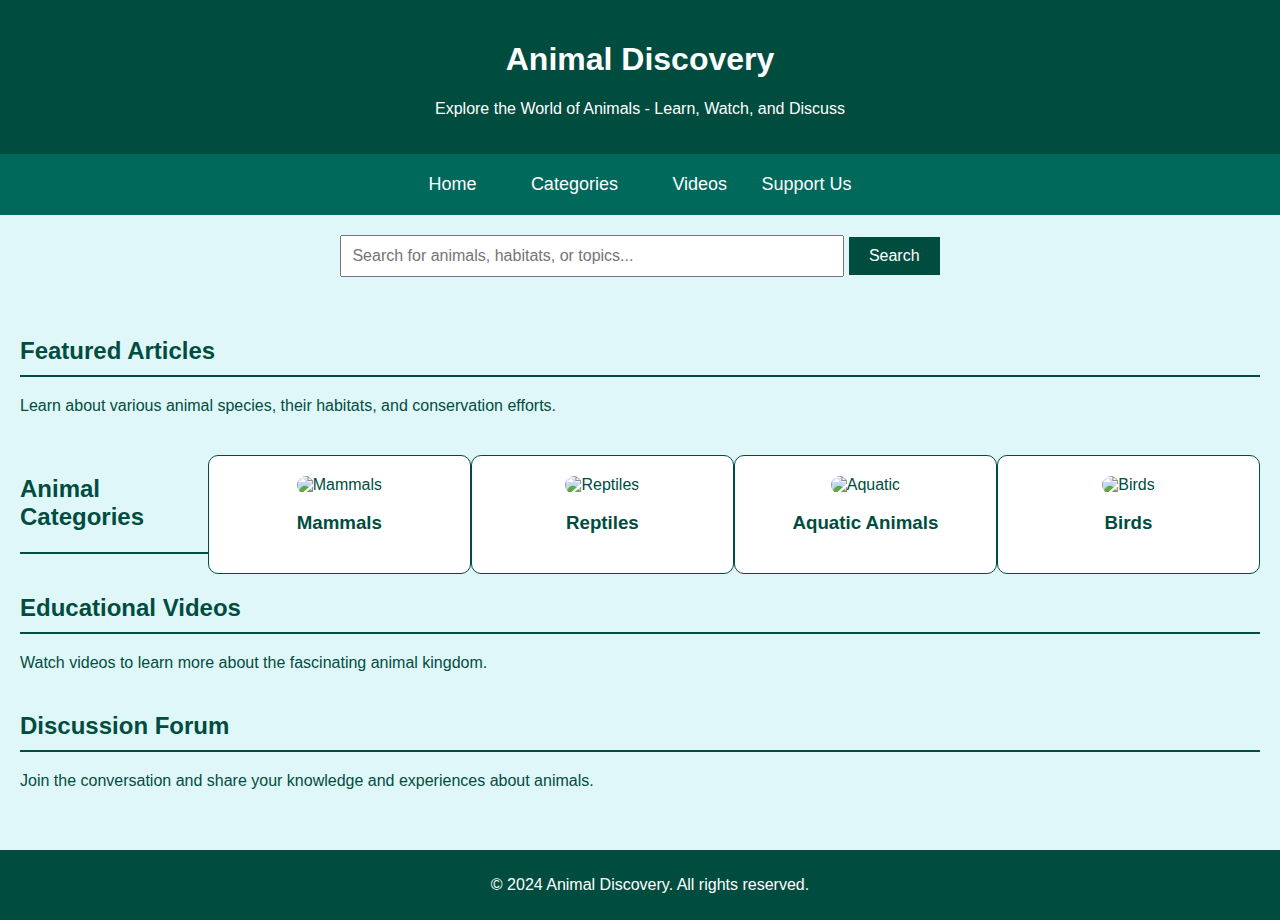
==== Animal Discovery.html @ abb5935a "testing" ====
<!DOCTYPE html>
<html lang="en">

<head>
    <meta charset="UTF-8">
    <meta name="viewport" content="width=device-width, initial-scale=1.0">
    <title>Animal Discovery</title>
    <style>
        body {
            font-family: Arial, sans-serif;
            background-color: #e0f7fa;
            color: #004d40;
            margin: 0;
            padding: 0;
        }

        header {
            background-color: #004d40;
            color: #ffffff;
            text-align: center;
            padding: 20px;
        }

        nav {
            background-color: #00695c;
            padding: 10px;
            text-align: center;
            position: relative;
        }

        nav a {
            color: #ffffff;
            text-decoration: none;
            margin: 0 15px;
            font-size: 18px;
            display: inline-block;
        }

        /* Dropdown container */
        .dropdown {
            position: relative;
            display: inline-block;
        }

        /* Dropdown button */
        .dropdown-btn {
            background-color: #00695c;
            color: white;
            padding: 10px 20px;
            font-size: 18px;
            border: none;
            cursor: pointer;
        }

        /* Dropdown content */
        .dropdown-content {
            display: none;
            position: absolute;
            background-color: #004d40;
            min-width: 160px;
            box-shadow: 0px 8px 16px 0px rgba(0, 0, 0, 0.2);
            z-index: 1;
        }

        .dropdown-content a {
            color: white;
            padding: 12px 16px;
            text-decoration: none;
            display: block;
            text-align: left;
        }

        .dropdown-content a:hover {
            background-color: #00695c;
        }

        .dropdown:hover .dropdown-content {
            display: block;
        }

        .dropdown:hover .dropdown-btn {
            background-color: #004d40;
        }

        #search-bar {
            margin: 20px auto;
            max-width: 600px;
            text-align: center;
        }

        #search-bar input[type="text"] {
            width: 80%;
            padding: 10px;
            font-size: 16px;
        }

        #search-bar button {
            padding: 10px 20px;
            font-size: 16px;
            background-color: #004d40;
            color: white;
            border: none;
            cursor: pointer;
        }

        #main-content {
            padding: 20px;
        }

        .highlighted-articles,
        .video-section,
        .forum-section {
            margin-bottom: 40px;
        }

        h2 {
            border-bottom: 2px solid #004d40;
            padding-bottom: 10px;
        }

        .category-section {
            display: flex;
            justify-content: space-around;
            margin-top: 30px;
        }

        .category-card {
            background-color: #ffffff;
            border: 1px solid #004d40;
            padding: 20px;
            width: 20%;
            text-align: center;
            border-radius: 10px;
        }

        .category-card img {
            width: 100%;
            height: auto;
            border-radius: 10px;
        }

        footer {
            background-color: #004d40;
            color: white;
            text-align: center;
            padding: 10px;
            position: relative;
            bottom: 0;
            width: 100%;
        }
    </style>
</head>

<body>

    <header>
        <h1>Animal Discovery</h1>
        <p>Explore the World of Animals - Learn, Watch, and Discuss</p>
    </header>

    <nav>
        <a href="#home">Home</a>
        <div class="dropdown">
            <a href="#catagory.html" class="dropdown-btn">Categories</a>
            <div class="dropdown-content">
                <a href="#mammals">Mammals</a>
                <a href="#reptiles">Reptiles</a>
                <a href="#aquatic">Aquatic Animals</a>
                <a href="#birds">Birds</a>
            </div>
        </div>
        <a href="#videos">Videos</a>
        <a href="support.html">Support Us</a>
    </nav>

    <div id="search-bar">
        <input type="text" placeholder="Search for animals, habitats, or topics...">
        <button>Search</button>
    </div>

    <div id="main-content">
        <section class="highlighted-articles">
            <h2>Featured Articles</h2>
            <p>Learn about various animal species, their habitats, and conservation efforts.</p>
        </section>

        <section id="categories" class="category-section">
            <h2>Animal Categories</h2>
            <div class="category-card">
                <img src="https://via.placeholder.com/150" alt="Mammals">
                <h3 id="mammals">Mammals</h3>
            </div>
            <div class="category-card">
                <img src="https://via.placeholder.com/150" alt="Reptiles">
                <h3 id="reptiles">Reptiles</h3>
            </div>
            <div class="category-card">
                <img src="https://via.placeholder.com/150" alt="Aquatic">
                <h3 id="aquatic">Aquatic Animals</h3>
            </div>
            <div class="category-card">
                <img src="https://via.placeholder.com/150" alt="Birds">
                <h3 id="birds">Birds</h3>
            </div>
        </section>

        <section id="videos" class="video-section">
            <h2>Educational Videos</h2>
            <p>Watch videos to learn more about the fascinating animal kingdom.</p>
            <!-- Add video thumbnails here -->
        </section>

        <section id="forum" class="forum-section">
            <h2>Discussion Forum</h2>
            <p>Join the conversation and share your knowledge and experiences about animals.</p>
        </section>
    </div>

    <footer>
        <p>&copy; 2024 Animal Discovery. All rights reserved.</p>
    </footer>

</body>

</html>
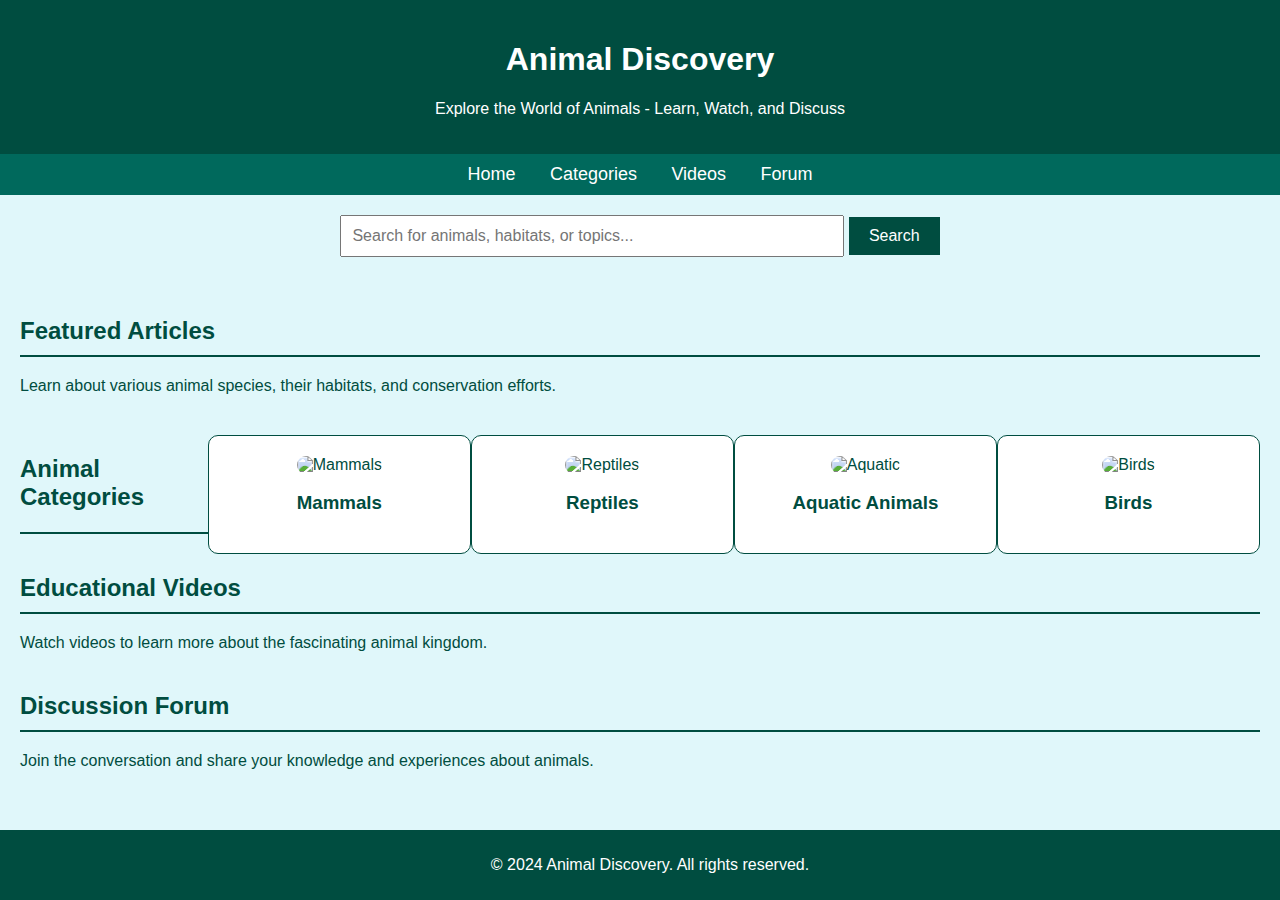
==== commit f8114d86: "final" ====
--- a/Animal Discovery.html
+++ b/Animal Discovery.html
@@ -25,7 +25,6 @@
             background-color: #00695c;
             padding: 10px;
             text-align: center;
-            position: relative;
         }
 
         nav a {
@@ -33,53 +32,6 @@
             text-decoration: none;
             margin: 0 15px;
             font-size: 18px;
-            display: inline-block;
-        }
-
-        /* Dropdown container */
-        .dropdown {
-            position: relative;
-            display: inline-block;
-        }
-
-        /* Dropdown button */
-        .dropdown-btn {
-            background-color: #00695c;
-            color: white;
-            padding: 10px 20px;
-            font-size: 18px;
-            border: none;
-            cursor: pointer;
-        }
-
-        /* Dropdown content */
-        .dropdown-content {
-            display: none;
-            position: absolute;
-            background-color: #004d40;
-            min-width: 160px;
-            box-shadow: 0px 8px 16px 0px rgba(0, 0, 0, 0.2);
-            z-index: 1;
-        }
-
-        .dropdown-content a {
-            color: white;
-            padding: 12px 16px;
-            text-decoration: none;
-            display: block;
-            text-align: left;
-        }
-
-        .dropdown-content a:hover {
-            background-color: #00695c;
-        }
-
-        .dropdown:hover .dropdown-content {
-            display: block;
-        }
-
-        .dropdown:hover .dropdown-btn {
-            background-color: #004d40;
         }
 
         #search-bar {
@@ -141,7 +93,7 @@
 
         footer {
             background-color: #004d40;
-            color: white;
+            color:white;
             text-align: center;
             padding: 10px;
             position: relative;
@@ -160,17 +112,9 @@
 
     <nav>
         <a href="#home">Home</a>
-        <div class="dropdown">
-            <a href="#catagory.html" class="dropdown-btn">Categories</a>
-            <div class="dropdown-content">
-                <a href="#mammals">Mammals</a>
-                <a href="#reptiles">Reptiles</a>
-                <a href="#aquatic">Aquatic Animals</a>
-                <a href="#birds">Birds</a>
-            </div>
-        </div>
+        <a href="#categories">Categories</a>
         <a href="#videos">Videos</a>
-        <a href="support.html">Support Us</a>
+        <a href="#forum">Forum</a>
     </nav>
 
     <div id="search-bar">
@@ -188,19 +132,19 @@
             <h2>Animal Categories</h2>
             <div class="category-card">
                 <img src="https://via.placeholder.com/150" alt="Mammals">
-                <h3 id="mammals">Mammals</h3>
+                <h3>Mammals</h3>
             </div>
             <div class="category-card">
                 <img src="https://via.placeholder.com/150" alt="Reptiles">
-                <h3 id="reptiles">Reptiles</h3>
+                <h3>Reptiles</h3>
             </div>
             <div class="category-card">
                 <img src="https://via.placeholder.com/150" alt="Aquatic">
-                <h3 id="aquatic">Aquatic Animals</h3>
+                <h3>Aquatic Animals</h3>
             </div>
             <div class="category-card">
                 <img src="https://via.placeholder.com/150" alt="Birds">
-                <h3 id="birds">Birds</h3>
+                <h3>Birds</h3>
             </div>
         </section>
 
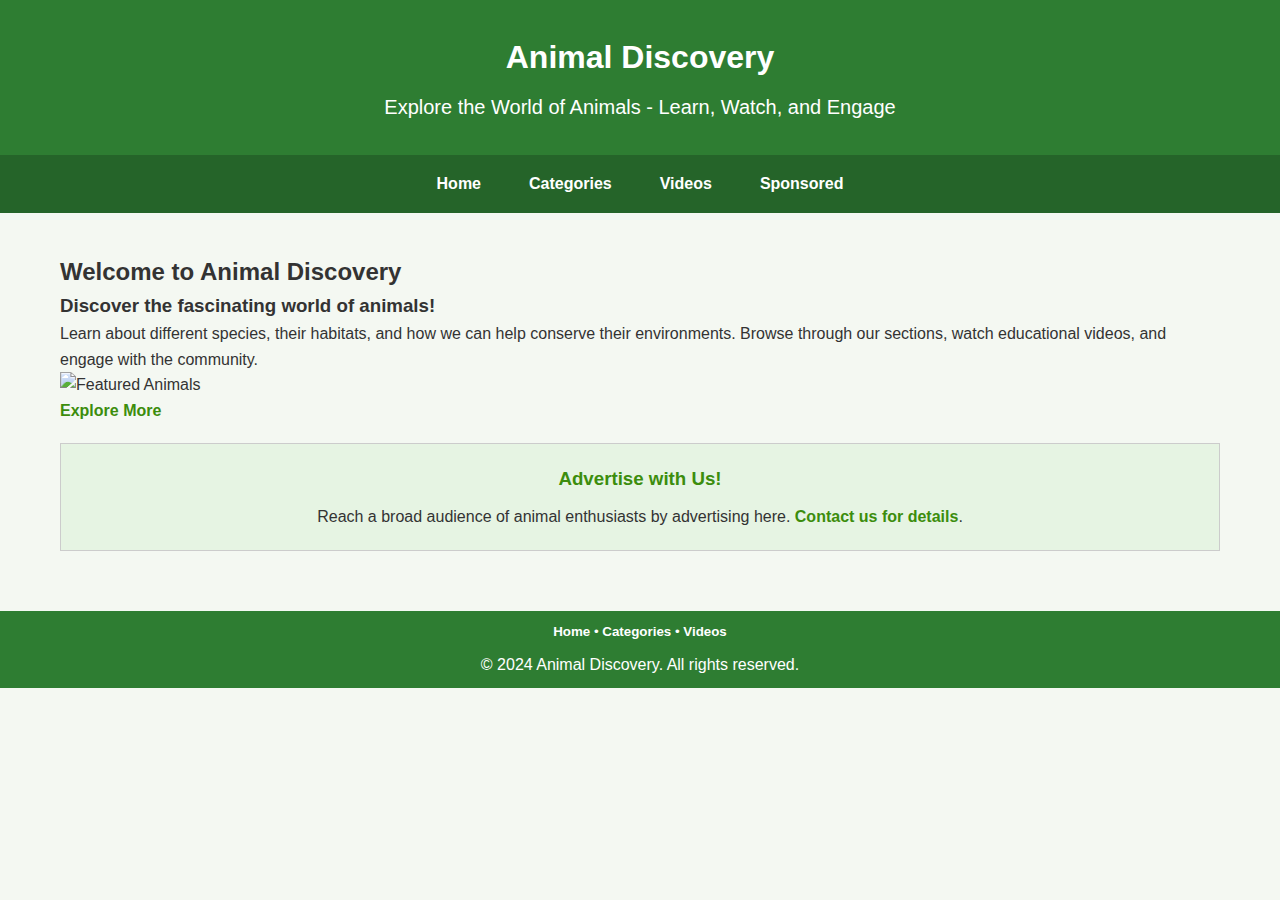
==== commit 9b996ab9: "Last" ====
--- a/Animal Discovery.html
+++ b/Animal Discovery.html
@@ -1,169 +1,38 @@
 <!DOCTYPE html>
-<html lang="en">
-
-<head>
-    <meta charset="UTF-8">
-    <meta name="viewport" content="width=device-width, initial-scale=1.0">
-    <title>Animal Discovery</title>
-    <style>
-        body {
-            font-family: Arial, sans-serif;
-            background-color: #e0f7fa;
-            color: #004d40;
-            margin: 0;
-            padding: 0;
-        }
-
-        header {
-            background-color: #004d40;
-            color: #ffffff;
-            text-align: center;
-            padding: 20px;
-        }
-
-        nav {
-            background-color: #00695c;
-            padding: 10px;
-            text-align: center;
-        }
-
-        nav a {
-            color: #ffffff;
-            text-decoration: none;
-            margin: 0 15px;
-            font-size: 18px;
-        }
-
-        #search-bar {
-            margin: 20px auto;
-            max-width: 600px;
-            text-align: center;
-        }
-
-        #search-bar input[type="text"] {
-            width: 80%;
-            padding: 10px;
-            font-size: 16px;
-        }
-
-        #search-bar button {
-            padding: 10px 20px;
-            font-size: 16px;
-            background-color: #004d40;
-            color: white;
-            border: none;
-            cursor: pointer;
-        }
-
-        #main-content {
-            padding: 20px;
-        }
-
-        .highlighted-articles,
-        .video-section,
-        .forum-section {
-            margin-bottom: 40px;
-        }
-
-        h2 {
-            border-bottom: 2px solid #004d40;
-            padding-bottom: 10px;
-        }
-
-        .category-section {
-            display: flex;
-            justify-content: space-around;
-            margin-top: 30px;
-        }
-
-        .category-card {
-            background-color: #ffffff;
-            border: 1px solid #004d40;
-            padding: 20px;
-            width: 20%;
-            text-align: center;
-            border-radius: 10px;
-        }
-
-        .category-card img {
-            width: 100%;
-            height: auto;
-            border-radius: 10px;
-        }
-
-        footer {
-            background-color: #004d40;
-            color:white;
-            text-align: center;
-            padding: 10px;
-            position: relative;
-            bottom: 0;
-            width: 100%;
-        }
-    </style>
-</head>
-
+<html>
+    <title>Animal Discovery - Home</title>
+    <link rel="stylesheet" href="styles.css">
 <body>
-
     <header>
         <h1>Animal Discovery</h1>
-        <p>Explore the World of Animals - Learn, Watch, and Discuss</p>
+        <p>Explore the World of Animals - Learn, Watch, and Engage</p>
     </header>
-
-    <nav>
-        <a href="#home">Home</a>
-        <a href="#categories">Categories</a>
-        <a href="#videos">Videos</a>
-        <a href="#forum">Forum</a>
+    <nav class="container-fluid">
+        <ul>
+            <li><a href="Animal Discovery.html">Home</a></li>
+            <li><a href="Categories.html">Categories</a></li>
+            <li><a href="Videos.html">Videos</a></li>
+            <li><a href="Promo.html" role="button">Sponsored</a></li>
+        </ul>
     </nav>
-
-    <div id="search-bar">
-        <input type="text" placeholder="Search for animals, habitats, or topics...">
-        <button>Search</button>
-    </div>
-
-    <div id="main-content">
-        <section class="highlighted-articles">
-            <h2>Featured Articles</h2>
-            <p>Learn about various animal species, their habitats, and conservation efforts.</p>
+    <main class="container">
+            <hgroup>
+                <h2>Welcome to Animal Discovery</h2>
+                <h3>Discover the fascinating world of animals!</h3>
+            </hgroup>
+            <p>Learn about different species, their habitats, and how we can help conserve their environments. Browse through our sections, watch educational videos, and engage with the community.</p>
+            <figure>
+                <img src="https://upload.wikimedia.org/wikipedia/commons/thumb/6/6f/Animal_diversity_b.png/300px-Animal_diversity_b.png" alt="Featured Animals">
+                <figcaption><a href="#" target="_blank">Explore More</a></figcaption>
+            </figure>
+        <section class="ad-section">
+            <h3>Advertise with Us!</h3>
+            <p>Reach a broad audience of animal enthusiasts by advertising here. <a href="promo.html">Contact us for details</a>.</p>
         </section>
-
-        <section id="categories" class="category-section">
-            <h2>Animal Categories</h2>
-            <div class="category-card">
-                <img src="https://via.placeholder.com/150" alt="Mammals">
-                <h3>Mammals</h3>
-            </div>
-            <div class="category-card">
-                <img src="https://via.placeholder.com/150" alt="Reptiles">
-                <h3>Reptiles</h3>
-            </div>
-            <div class="category-card">
-                <img src="https://via.placeholder.com/150" alt="Aquatic">
-                <h3>Aquatic Animals</h3>
-            </div>
-            <div class="category-card">
-                <img src="https://via.placeholder.com/150" alt="Birds">
-                <h3>Birds</h3>
-            </div>
-        </section>
-
-        <section id="videos" class="video-section">
-            <h2>Educational Videos</h2>
-            <p>Watch videos to learn more about the fascinating animal kingdom.</p>
-            <!-- Add video thumbnails here -->
-        </section>
-
-        <section id="forum" class="forum-section">
-            <h2>Discussion Forum</h2>
-            <p>Join the conversation and share your knowledge and experiences about animals.</p>
-        </section>
-    </div>
-
-    <footer>
+    </main>
+    <footer class="container">
+        <small><a href="animal discovery main.html">Home</a> • <a href="Categories.html">Categories</a> • <a href="Videos.html">Videos</a></small>
         <p>&copy; 2024 Animal Discovery. All rights reserved.</p>
     </footer>
-
 </body>
-
-</html>+</html>
--- a/styles.css
+++ b/styles.css
@@ -0,0 +1,151 @@
+
+* {
+    margin: 0;
+    padding: 0;
+    box-sizing: border-box;
+}
+body {
+    font-family: 'Arial', sans-serif;
+    font-size: 16px;
+    line-height: 1.6;
+    background-color: #f4f8f2; 
+    color: #333;
+}
+a {
+    color: #3c8d0d; 
+    text-decoration: none;
+    font-weight: bold;
+}
+a:hover {
+    text-decoration: underline;
+}
+header {
+    background-color: #2e7d32; 
+    color: white;
+    padding: 2rem;
+    text-align: center;
+}
+
+header h1 {
+    font-size: 2rem;
+    margin-bottom: 0.5rem;
+}
+
+header p {
+    font-size: 1.25rem;
+}
+nav {
+    background-color: #256429; 
+    padding: 1rem;
+}
+
+nav ul {
+    list-style: none;
+    display: flex;
+    justify-content: center;
+    gap: 1rem;
+}
+
+nav ul li a {
+    color: white;
+    font-size: 1rem;
+    padding: 0.5rem 1rem;
+}
+
+nav ul li a:hover {
+    background-color: #3c8d0d; 
+    border-radius: 5px;
+}
+main {
+    max-width: 1200px;
+    margin: 20px auto;
+    padding: 20px;
+}
+.grid {
+    display: grid;
+    grid-template-columns: repeat(auto-fit, minmax(300px, 1fr));
+    gap: 20px;
+}
+.card {
+    background-color: white;
+    border: 1px solid #ddd;
+    border-radius: 10px;
+    padding: 20px;
+    text-align: center;
+    box-shadow: 0 4px 8px rgba(0, 0, 0, 0.1);
+}
+
+.card img {
+    max-width: 100%;
+    height: auto;
+    margin-bottom: 15px;
+}
+
+.card h3 {
+    font-size: 1.5rem;
+    margin-bottom: 10px;
+    color: #3c8d0d; 
+}
+
+.card p {
+    margin-bottom: 10px;
+    color: #256429; 
+}
+.btn {
+    display: inline-block;
+    padding: 10px 20px;
+    background-color: #3c8d0d; 
+    color: white;
+    border: none;
+    border-radius: 5px;
+    text-decoration: none;
+    font-weight: bold;
+    cursor: pointer;
+    transition: background-color 0.3s ease;
+}
+
+.btn:hover {
+    background-color: #2e7d32; 
+}
+.ad-section {
+    background-color: #e6f4e3; 
+    padding: 20px;
+    text-align: center;
+    margin: 20px 0;
+    border: 1px solid #ccc;
+}
+
+.ad-section h3 {
+    margin-bottom: 10px;
+    color: #3c8d0d;
+}
+footer {
+    background-color: #2e7d32; 
+    color: white;
+    padding: 10px;
+    text-align: center;
+}
+
+footer a {
+    color: white;
+    text-decoration: none;
+    font-weight: bold;
+}
+
+footer small {
+    display: block;
+    margin-bottom: 10px;
+}
+@media (max-width: 768px) {
+    header h1 {
+        font-size: 1.5rem;
+    }
+
+    header p {
+        font-size: 1rem;
+    }
+
+    .card h3 {
+        font-size: 1.25rem;
+    }
+}
